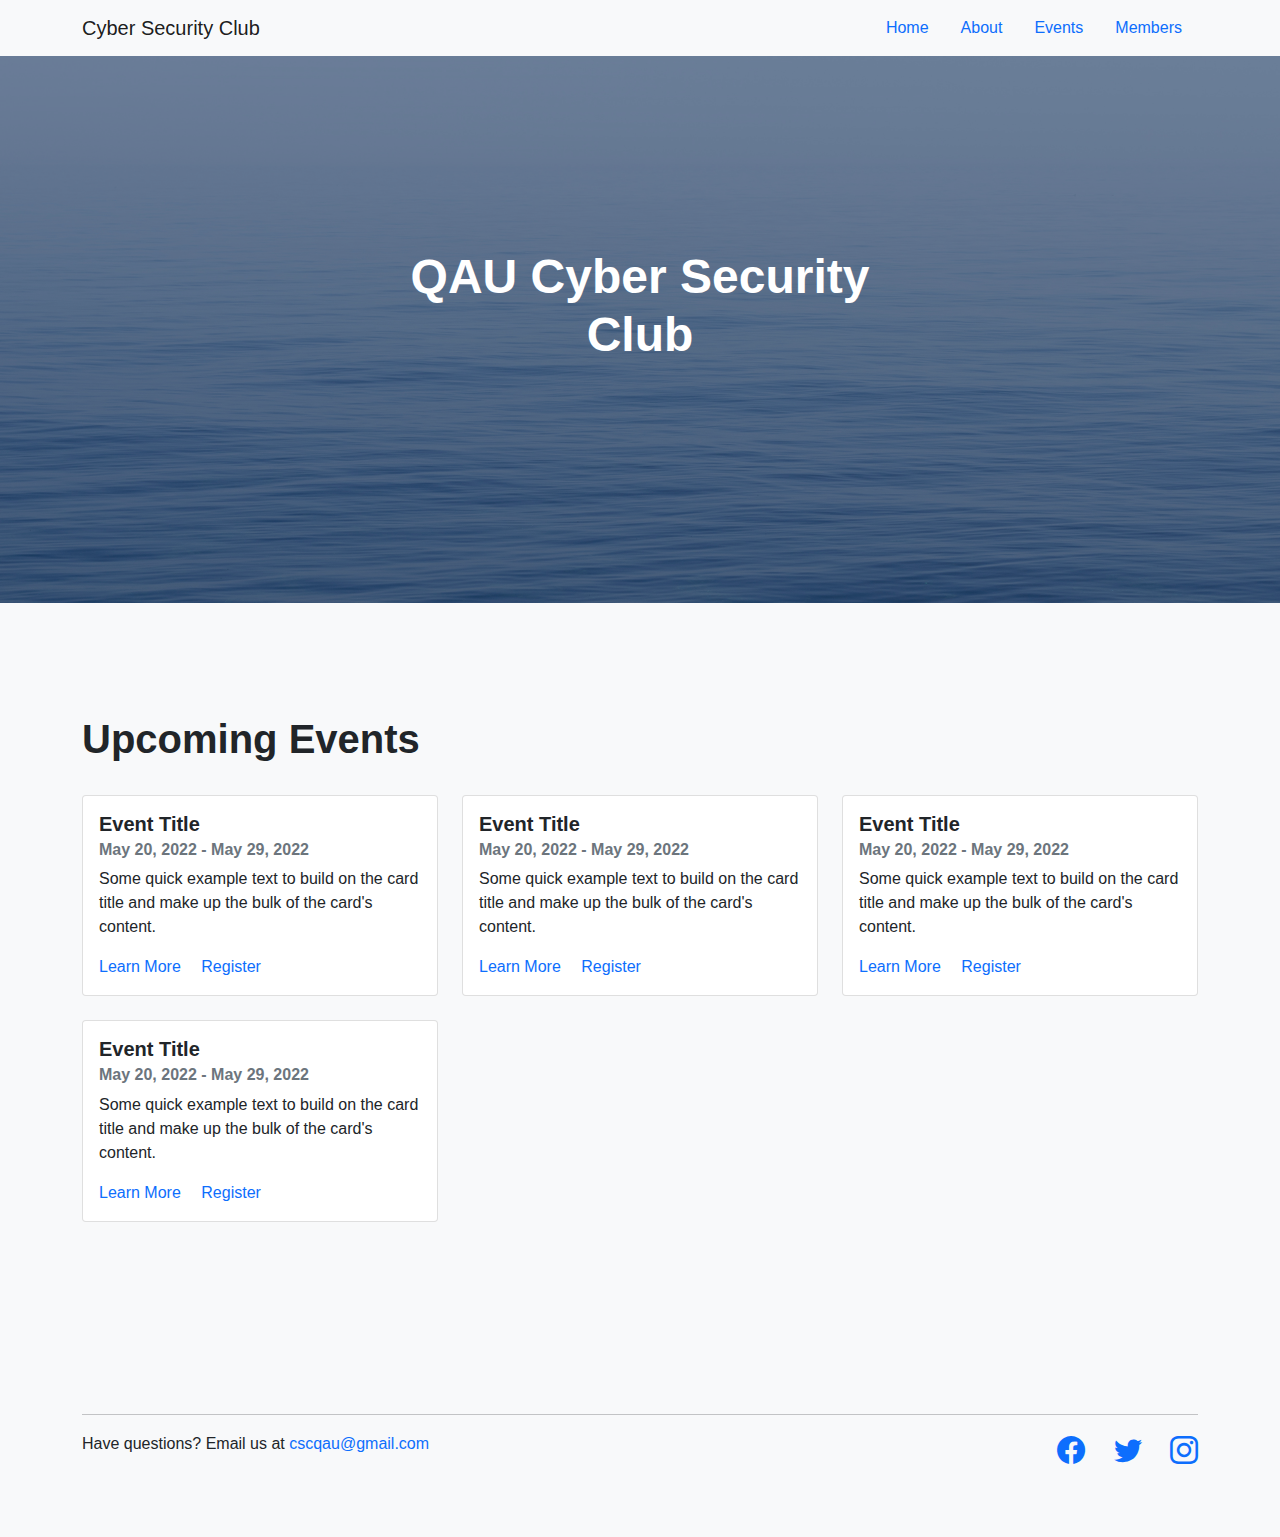
==== index.html @ dba9fbda "Initial Commit" ====
<!DOCTYPE html>
<html lang="en">
    <head>
        <meta charset="utf-8" />
        <meta name="viewport" content="width=device-width, initial-scale=1, shrink-to-fit=no" />
        <meta name="description" content="" />
        <meta name="author" content="" />
        <title>Cyber Security Club - QAU</title>
        <!-- Favicon-->
        <link rel="icon" type="image/x-icon" href="assets/favicon.ico" />
        <!-- Bootstrap icons-->
        <link href="https://cdn.jsdelivr.net/npm/bootstrap-icons@1.5.0/font/bootstrap-icons.css" rel="stylesheet" type="text/css" />
        <!-- Google fonts-->
        
        <link href="https://fonts.googleapis.com/css2?family=Poppins:wght@300;400;700&display=swap" rel="stylesheet">        <!-- Core theme CSS (includes Bootstrap)-->
        <link href="css/styles.css" rel="stylesheet" />
    </head>
    <body>
        <!-- Navigation-->
        <nav class="navbar navbar-light bg-light static-top">
            <div class="container">
                <a class="navbar-brand" href="#!">Cyber Security Club</a>
 
                <ul class="nav justify-content-end">
                    <li class="nav-item">
                      <a class="nav-link active" aria-current="page" href="index.html">Home</a>
                    </li>
                    <li class="nav-item">
                      <a class="nav-link" href="about.html">About</a>
                    </li>
                    <li class="nav-item">
                      <a class="nav-link" href="events.html">Events</a>
                    </li>
                    <li class="nav-item">
                      <a class="nav-link" href="members.html" tabindex="-1" aria-disabled="true">Members</a>
                    </li>
                  </ul>
            </div>
        </nav>
        <!-- Masthead-->
        <header class="masthead">
            <div class="container position-relative">
                <div class="row justify-content-center">
                    <div class="col-xl-6">
                        <div class="text-center text-white">
                            <!-- Page heading-->
                            <h1 class="mb-5">QAU Cyber Security Club</h1>
                          
                        </div>
                    </div>
                </div>
            </div>
        </header>
        
        <!-- Upcomming Events -->
        <section class="features-icons bg-light">

            <div class="container">
                <h1>Upcoming Events</h1>
                <br>
                <div class="row">
                    <div class="col-lg-4">
                        <div class="card">
                            <div class="card-body">
                              <h5 class="card-title">Event Title</h5>
                              <h6 class="card-subtitle mb-2 text-muted">May 20, 2022 - May 29, 2022</h6>
                              <p class="card-text">Some quick example text to build on the card title and make up the bulk of the card's content.</p>
                              <a href="event.html" class="card-link">Learn More</a>
                              <a href="#" class="card-link">Register</a>
                            </div>
                          </div>
                    </div>
                    <div class="col-lg-4">
                        <div class="card">
                            <div class="card-body">
                              <h5 class="card-title">Event Title</h5>
                              <h6 class="card-subtitle mb-2 text-muted">May 20, 2022 - May 29, 2022</h6>
                              <p class="card-text">Some quick example text to build on the card title and make up the bulk of the card's content.</p>
                              <a href="event.html" class="card-link">Learn More</a>
                              <a href="#" class="card-link">Register</a>
                            </div>
                          </div>
                    </div>
                    <div class="col-lg-4">
                        <div class="card">
                            <div class="card-body">
                              <h5 class="card-title">Event Title</h5>
                              <h6 class="card-subtitle mb-2 text-muted">May 20, 2022 - May 29, 2022</h6>
                              <p class="card-text">Some quick example text to build on the card title and make up the bulk of the card's content.</p>
                              <a href="event.html" class="card-link">Learn More</a>
                              <a href="#" class="card-link">Register</a>
                            </div>
                          </div>
                          
                    </div>
                    <div class="col-lg-4">
                        <br>
                        <div class="card">
                            <div class="card-body">
                              <h5 class="card-title">Event Title</h5>
                              <h6 class="card-subtitle mb-2 text-muted">May 20, 2022 - May 29, 2022</h6>
                              <p class="card-text">Some quick example text to build on the card title and make up the bulk of the card's content.</p>
                              <a href="event.html" class="card-link">Learn More</a>
                              <a href="#" class="card-link">Register</a>
                            </div>
                          </div>
                    </div>
                </div>
            </div>
        </section>
        

        
        <!-- Footer-->

        <footer class="footer bg-light">
            
            <div class="container">
                <hr>
                <div class="row">
                    <div class="col-lg-6 h-100 text-center text-lg-start my-auto">
                        <!-- <ul class="list-inline mb-2">
                            <li class="list-inline-item"><a href="#!">About</a></li>
                            <li class="list-inline-item">⋅</li>
                            <li class="list-inline-item"><a href="#!">Contact</a></li>
                            <li class="list-inline-item">⋅</li>
                            <li class="list-inline-item"><a href="#!">Terms of Use</a></li>
                            <li class="list-inline-item">⋅</li>
                            <li class="list-inline-item"><a href="#!">Privacy Policy</a></li>
                        </ul> -->
                        <p>Have questions? Email us at <a href="mailto:cscqau@gmail.com">cscqau@gmail.com</a></p>
                    </div>
                    <div class="col-lg-6 h-100 text-center text-lg-end my-auto">
                        <ul class="list-inline mb-0">
                            <li class="list-inline-item me-4">
                                <a href="#!"><i class="bi-facebook fs-3"></i></a>
                            </li>
                            <li class="list-inline-item me-4">
                                <a href="#!"><i class="bi-twitter fs-3"></i></a>
                            </li>
                            <li class="list-inline-item">
                                <a href="#!"><i class="bi-instagram fs-3"></i></a>
                            </li>
                        </ul>
                    </div>
                </div>
            </div>
        </footer>
        <!-- Bootstrap core JS-->
        <script src="https://cdn.jsdelivr.net/npm/bootstrap@5.1.3/dist/js/bootstrap.bundle.min.js"></script>
        <!-- Core theme JS-->
        <script src="js/scripts.js"></script>
        <script src="https://cdn.startbootstrap.com/sb-forms-latest.js"></script>
    </body>
</html>
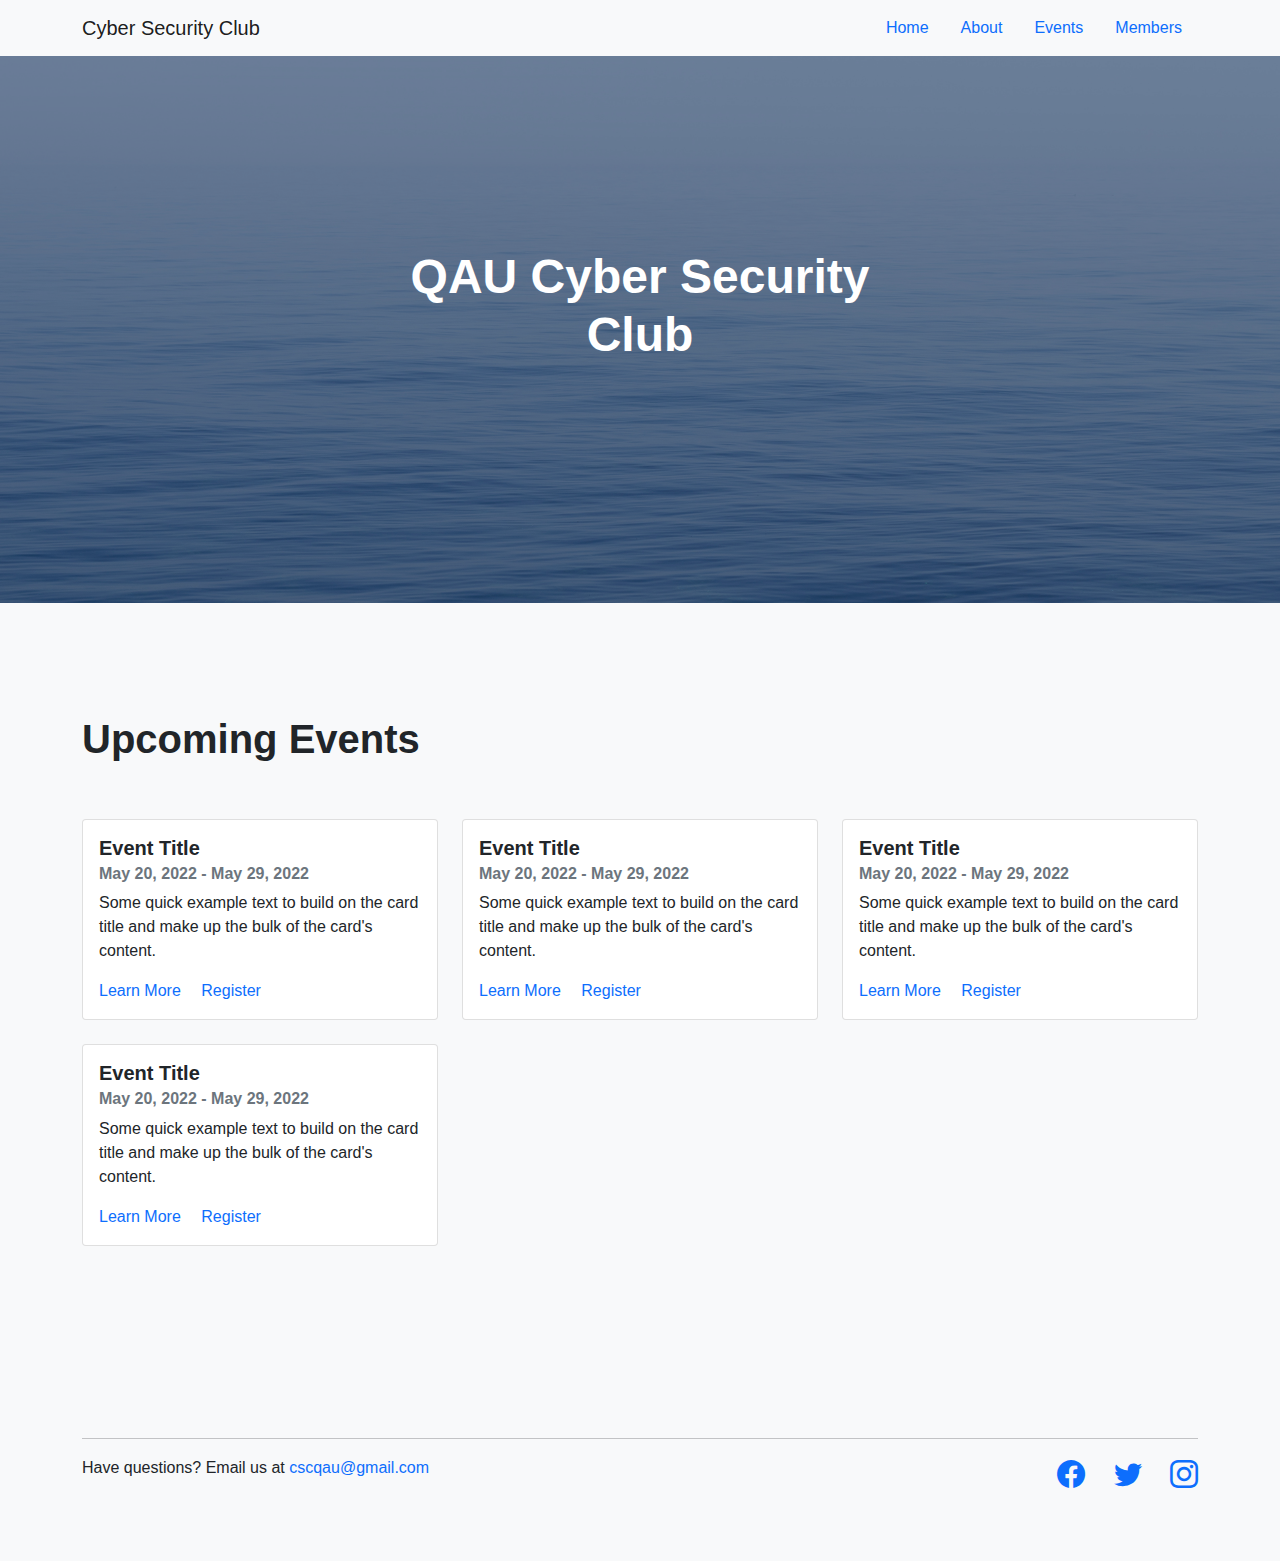
==== commit 60c93f7b: "Update index.html" ====
--- a/index.html
+++ b/index.html
@@ -60,6 +60,7 @@
                 <br>
                 <div class="row">
                     <div class="col-lg-4">
+                        <br>
                         <div class="card">
                             <div class="card-body">
                               <h5 class="card-title">Event Title</h5>
@@ -71,6 +72,7 @@
                           </div>
                     </div>
                     <div class="col-lg-4">
+                        <br>
                         <div class="card">
                             <div class="card-body">
                               <h5 class="card-title">Event Title</h5>
@@ -82,6 +84,7 @@
                           </div>
                     </div>
                     <div class="col-lg-4">
+                        <br>
                         <div class="card">
                             <div class="card-body">
                               <h5 class="card-title">Event Title</h5>
